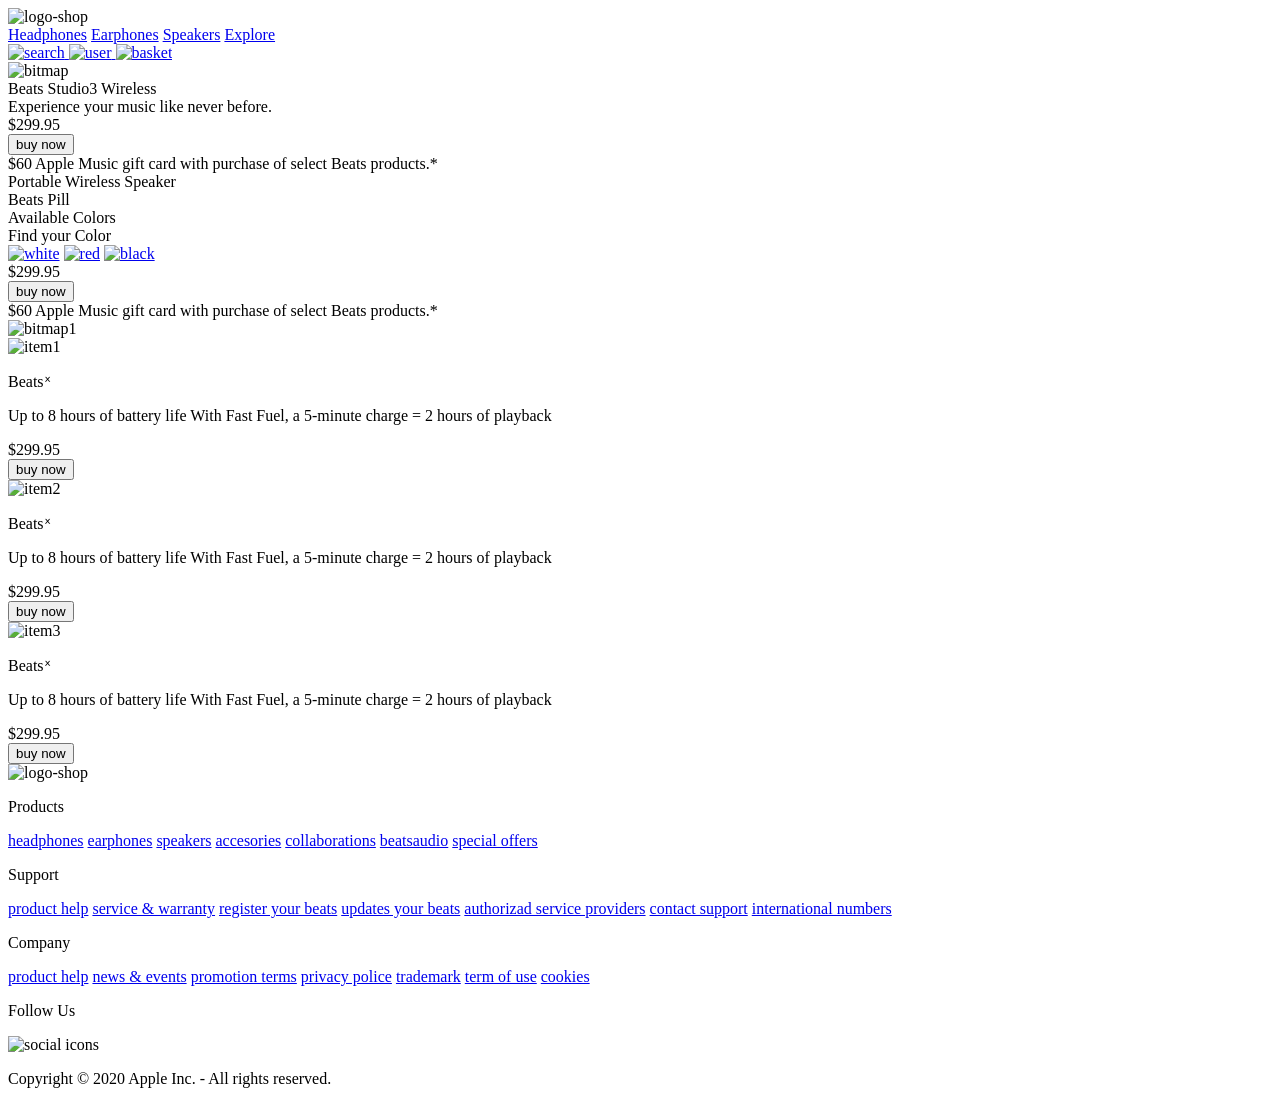
==== index.html @ cea4bf74 "done homework12" ====
<html>
<head>
<meta charset="UTF-8">
<title>Shop</title>
<link rel="stylesheet" href="/Users/nyushon/hmwrk12/styles.css">
<link href="https://fonts.googleapis.com/css?family=Roboto:300,400&display=swap" rel="stylesheet">
</head>   
<meta charset="">
<body>
    <div class="container">
        <!-- Navigation -->
        <div class="nav">
            <div class="logo">
                <img src="/Users/nyushon/hmwrk12/images/logo.svg" alt="logo-shop">
                
            </div>
            <div class="nav-list">
                <a href="#" class="nav-link link">Headphones</a>
                <a href="#" class="nav-link link">Earphones</a>
                <a href="#" class="nav-link link">Speakers</a>
                <a href="#" class="nav-link link">Explore</a>
            </div>
            <div class="buttons-icon">
                <a href="#" class="nav-icon link">
                    <img src="/Users/nyushon/hmwrk12/images/search.svg" alt="search">
                </a>
                <a href="#" class="nav-icon link">
                    <img src="/Users/nyushon/hmwrk12/images/basket.svg" alt="user">
                </a>
                <a href="#" class="nav-icon link">
                    <img src="/Users/nyushon/hmwrk12/images/user.svg" alt="basket">
                </a>
            </div>
        </div>
        
            <!-- Banner -->
            <div class="banner">
                <div class="wrapper">
                    <div class="banner-picture">
                        <img src="/Users/nyushon/hmwrk12/images/Bitmap.png" alt="bitmap">
                    </div>
                    <div class="info">
                        <div class="subtitle">Beats Studio3 Wireless</div>
                        <div class="title">Experience your music like never before.</div>
                        <div class="action-box">
                            <div class="price">$299.95</div>
                            <button class="button">buy now</button>
                        </div>
                        <div class="extra-text">$60 Apple Music gift card with purchase of select Beats products.*</div>
                    </div>
                </div>
            </div>
            <main class="content">
            <!-- Banner 2 -->
            <div class="banner_white">


                <div class="white-wrapper">
                    <div class="info-white">
                        <div class="subtitle subtitle_white">Portable Wireless Speaker</div>
                        <div class="white-title">Beats Pill</div>
                        <div class="desc">Available Colors</div>
                        <div class="subtitle_white subtitle_white_colors">Find your Color</div>
                        <div class="colors">
                            <a href="#" class="color"><img src="/Users/nyushon/hmwrk12/images/Oval.png" alt="white"></a>
                            <a href="#" class="color"><img src="/Users/nyushon/hmwrk12/images/Oval Copy.svg" alt="red"></a>
                            <a href="#" class="color"><img src="/Users/nyushon/hmwrk12/images/Oval Copy 2.svg" alt="black"></a>
                        </div>
                        <div class="action-box">
                            <div class="price price_white">$299.95</div>
                            <button class="button button_white">buy now</button>
                        </div>
                        <div class="extra-text extra-text_white">$60 Apple Music gift card with purchase of select Beats products.*</div>
                    </div>
                    <div class="white-pic">
                        <img src="/Users/nyushon/hmwrk12/images/Bitmap1.png" alt="bitmap1">
                    </div>
            

                </div>
            </div>
            <!-- Items -->
            <div class="items">

                <div class="item">
                    <div class="item__image_one">
                        <img src="/Users/nyushon/hmwrk12/images/item1.png" alt="item1">
                    </div>
                    <div class=item__description>
                        <p class="item__title">Beatsˣ</p>
                        <p class="item__text">Up to 8 hours of battery life
                            With Fast Fuel, a 5-minute charge = 2 hours of playback</p>
                        <div class="action-box action-box__gold">
                            <div class="price price_gold">$299.95</div>
                            <button class="button button__gold">buy now</button>
                        </div>
                    </div>  
                </div>
                <div class="item">
                    <div class="item__image_two">
                        <img src="/Users/nyushon/hmwrk12/images/item2.png" alt="item2">
                    </div>
                    <div class=item__description>
                        <p class="item__title">Beatsˣ</p>
                        <p class="item__text">Up to 8 hours of battery life
                            With Fast Fuel, a 5-minute charge = 2 hours of playback</p>
                        <div class="action-box action-box__gold">
                            <div class="price price_gold">$299.95</div>
                            <button class="button button__gold">buy now</button>
                        </div>
                    </div>  
                </div>
                <div class="item">
                    <div class="item__image_three">
                        <img src="/Users/nyushon/hmwrk12/images/item3.png" alt="item3">
                    </div>
                    <div class=item__description>
                        <p class="item__title">Beatsˣ</p>
                        <p class="item__text">Up to 8 hours of battery life
                            With Fast Fuel, a 5-minute charge = 2 hours of playback</p>
                        <div class="action-box action-box__gold">
                            <div class="price price_gold">$299.95</div>
                            <button class="button button__gold">buy now</button>
                        </div>
                    </div>  
                </div>




            </div>  
            </main>
            <footer class="banner banner__footer">
                <div class="footer__box">
                    <div class="logo logo__footer">
                        <img src="/Users/nyushon/hmwrk12/images/logo.svg" alt="logo-shop">
                    </div>
                    <div class="links">
                        <div class="products">
                            <p class="link-name">Products</p>
                            <a href="#" class="link">headphones</a>
                            <a href="#" class="link">earphones</a>
                            <a href="#" class="link">speakers</a>
                            <a href="#" class="link">accesories</a>
                            <a href="#" class="link">collaborations</a>
                            <a href="#" class="link">beatsaudio</a>
                            <a href="#" class="link">special offers</a>
                        </div>
                        <div class="products">
                            <p class="link-name">Support</p>
                            <a href="#" class="link">product help</a>
                            <a href="#" class="link">service & warranty</a>
                            <a href="#" class="link">register your beats</a>
                            <a href="#" class="link">updates your beats</a>
                            <a href="#" class="link">authorizad service providers</a>
                            <a href="#" class="link">contact support</a>
                            <a href="#" class="link">international numbers</a>
                        </div>
                        <div class="products">
                            <p class="link-name">Company</p>
                            <a href="#" class="link">product help</a>
                            <a href="#" class="link">news & events</a>
                            <a href="#" class="link">promotion terms</a>
                            <a href="#" class="link">privacy police</a>
                            <a href="#" class="link">trademark</a>
                            <a href="#" class="link">term of use</a>
                            <a href="#" class="link">cookies</a>
                        </div>
                        <div class="products">
                            <p class="link-name">Follow Us</p>
                            <img class="socil-pic" src="/Users/nyushon/hmwrk12/images/socialic.png" alt="social icons">
                        </div>
                    </div>   



                </div>
                <p class="footer__copyright">Copyright &copy; 2020 Apple Inc. - All rights reserved.</p>



            </footer>






    </div>



</body>




</html>
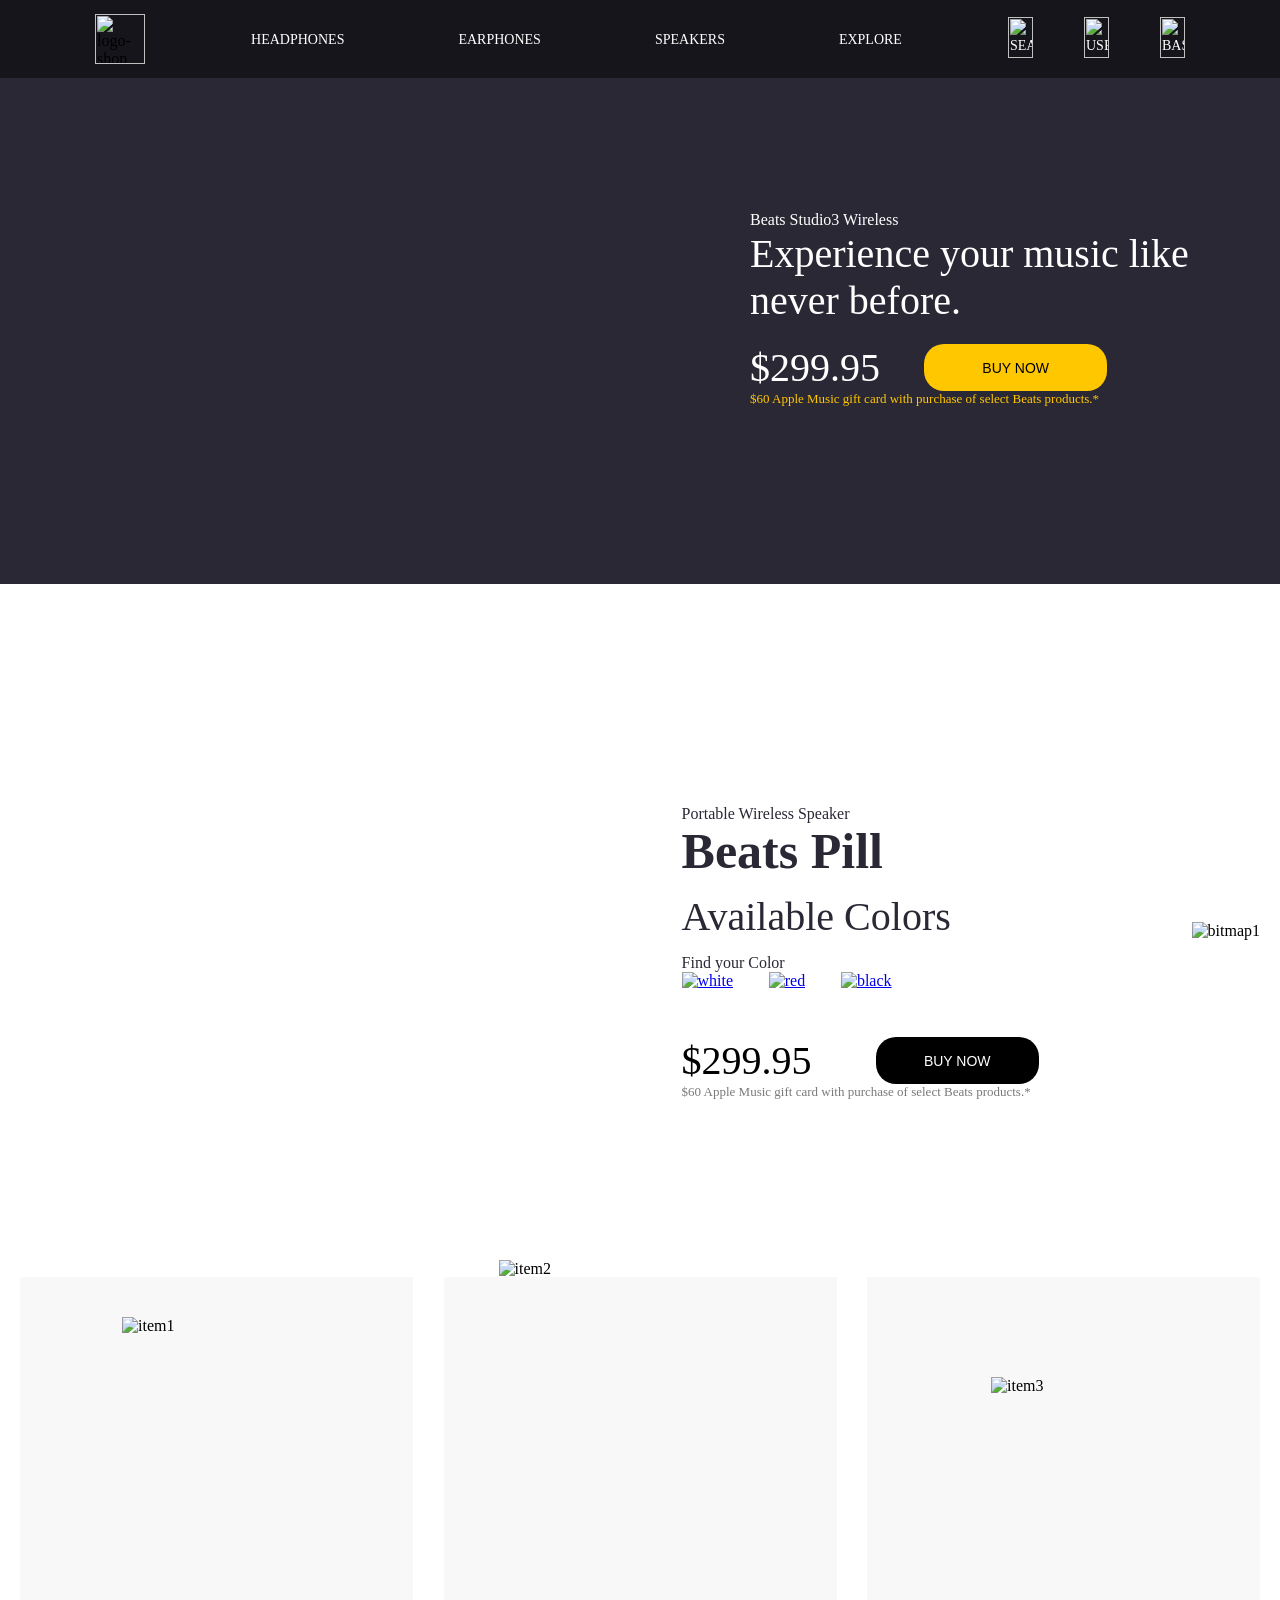
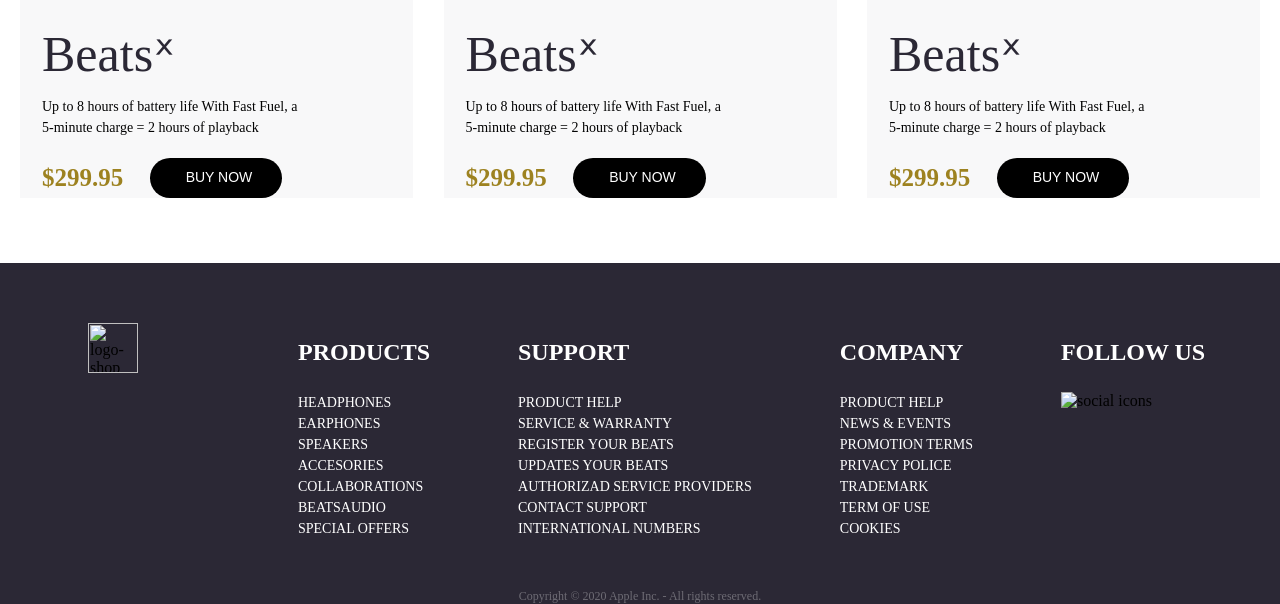
==== commit 9b76b7fa: "Update index.html" ====
--- a/index.html
+++ b/index.html
@@ -2,7 +2,7 @@
 <head>
 <meta charset="UTF-8">
 <title>Shop</title>
-<link rel="stylesheet" href="/Users/nyushon/hmwrk12/styles.css">
+<link rel="stylesheet" href="styles.css">
 <link href="https://fonts.googleapis.com/css?family=Roboto:300,400&display=swap" rel="stylesheet">
 </head>   
 <meta charset="">
--- a/styles.css
+++ b/styles.css
@@ -0,0 +1,318 @@
+body {
+    margin:0px;
+    padding:0px;
+    font-family: Roboto;
+    width: 100%;
+}
+.logo-shop {
+    outline: 1px solid red;
+}
+.content {
+    margin: 0 auto;
+    max-width:1240px;
+
+}
+/* Navigation */
+.nav {
+    padding: 14px 95px 14px 95px;
+    box-sizing: border-box;
+    display:flex;
+    align-items:center;
+    justify-content: space-between;
+    position:fixed;
+    width:100%;
+    background-color:rgba(0, 0, 0, .47);
+    z-index:1;
+}
+.logo {
+    width:50px;
+    height:50px;
+    display:inline-block;
+}
+.logo img {
+    width: 100%;
+    height: auto;
+}
+.link {
+    text-decoration: none;
+}
+
+.nav-link {
+    text-transform: uppercase;
+    margin-right:110px;
+    color:#fff;
+}
+.nav-link:last-child{
+    margin-right: 0;
+}
+.nav-icon {
+    width: 25px;
+    height: 25 px;
+    display:inline-block;
+    margin-right:47px;
+}
+.nav-icon:last-child {
+    margin-right: 0;
+}
+.nav-icon img {
+    width:100%;
+    height: auto;
+}
+
+/* Banner */
+.banner {
+    background-color:#2B2835;
+    
+}
+.wrapper{
+    display: flex;
+    align-items: center;
+    justify-content:flex-end;
+    position:relative;
+    margin: 0 auto;
+    max-width:1240px;
+    
+    
+}
+.banner-picture {
+    position: absolute;
+    top:0;
+    left:-110px;
+}
+.info {
+    padding:210px 0 177px;
+    max-width: 510px;
+    width:100%;
+    
+}
+.subtitle {
+    font-size:16px;
+    color: white;
+    font-style: normal;
+    font-weight: 500;
+    font-size: 16px;
+    line-height: 20px;
+
+}
+.action-box {
+    display: flex;
+    justify-content: space-between;
+    margin-top: 20px;
+    width:70%;
+}
+.title, .price{
+    font-size:40px;
+    color:white;
+}
+.button {
+    padding: 12px 58px;
+    cursor:pointer;
+    border:none;
+    outline:none;
+    border-radius: 20px;
+    font-size:14px;
+    color:black;
+    background-color: #FFC700;
+    text-transform:uppercase;
+}
+.extra-text {
+    font-size: 13px;
+    color:  #FFC700;
+}
+/* Banner white */
+.white-wrapper {
+    display: flex;
+    align-items: center;
+    justify-content:flex-end;
+    
+}
+.subtitle_white {
+    font-weight: normal;
+    color:#2B2835;
+    margin-top:10px;
+
+}
+
+
+.white-title {
+    font-style: normal;
+    font-weight: bold;
+    font-size: 50px;
+    line-height: 55px;
+    /* identical to box height, or 110% */
+    color: #2B2835;
+}
+.white-title::after {
+    content:url("/Users/nyushon/hmwrk12/images/+.svg");
+    position: absolute;
+    top: 850px;
+    left: 307px;
+
+}
+.desc{
+    font-style: normal;
+    font-weight: normal;
+    font-size: 40px;
+    line-height: 55px;
+    color: #2B2835;
+    margin-top:10px;
+}
+.desc::after {
+
+}
+.colors{
+    display:flex;
+    justify-content:space-between;
+    margin-right:300px;
+    height:45px;
+}
+
+.color:hover{
+    border: 3px solid grey;
+    width:36px;
+    height:36px;
+    border-radius:50px;
+
+
+
+}
+.price_white {
+    color:black;
+}
+.button_white {
+    color:white;
+    background-color: black;
+    padding: 12px 48px;
+}
+.extra-text_white {
+    color:black;
+    mix-blend-mode: normal;
+    opacity: 0.52;
+}
+.info-white {
+    padding:210px 0 177px;
+    max-width: 510px;
+    width:100%;
+}
+
+/* items */
+.items {
+    display:flex;
+    justify-content: space-between;
+    
+
+}
+.item {
+    background-color: #F8F8F9;
+    width: 393px;
+    position: relative;
+    
+}
+.action-box__gold {
+    width:90%;
+    align-items:center;
+}
+.price_gold {
+    font-weight: 600;
+    font-size: 25px;
+    line-height: 30px;
+    color: #9D8220;
+}
+.button__gold {
+    padding: 11px 30px 13px 36px;
+    background-color: black;
+    color:white;
+}
+.item__title {
+    font-weight: 500;
+    font-size: 50px;
+    line-height: 55px;
+    color: #2B2835;
+    margin-bottom: 10px;
+
+}
+.item__text {
+    font-style: normal;
+    font-weight: normal;
+    font-size: 14px;
+    line-height: 21px;
+    color: #030303;
+}
+.item__image_one{
+    left: 102px;
+    top:40px;
+    right:62px;
+    position: absolute;
+}
+.item__image_two{
+    left: 55px;
+    /* bottom: 150px; */
+    top: -17px;
+    right: 40px;
+    /* z-index: 2; */
+    position: absolute;
+}
+.item__image_three {
+    left:124px;
+    top:100px;
+    position: absolute;
+}
+.item__description {
+    margin-left: 22px;
+    max-width: 267px;
+    width: 100%;
+    z-index: 10;
+    margin-top: 350px;
+
+}
+.banner__footer {
+    margin-top:65px;
+}
+.footer__box {
+    display:flex;
+}
+.logo__footer {
+    padding: 60px 0px 0px 88px;
+}
+.links{
+    display: flex;
+    justify-content: space-between;
+    padding: 50px 0px 0px 160px;
+}
+.products{
+    display: flex;
+    flex-direction: column;
+    margin-right: 88px;
+}
+.link {
+    color: white;
+    font-size: 14px;
+    line-height: 21px;
+    text-transform: uppercase;
+
+}
+.link-name{
+    text-transform: uppercase;
+    font-weight: 600;
+    font-size: 24px;
+    line-height: 31px;
+    color:white;
+}
+.products:last-child {
+    margin-right: 0;
+
+}
+.footer__copyright {
+    font-style: normal;
+    font-weight: 500;
+    font-size: 12px;
+    line-height: 15px;
+    color: #FFFFFF;
+    mix-blend-mode: normal;
+    opacity: 0.31;
+    display: flex;
+    margin: 0;
+    justify-content: center;
+    padding-top: 50px;
+    
+}
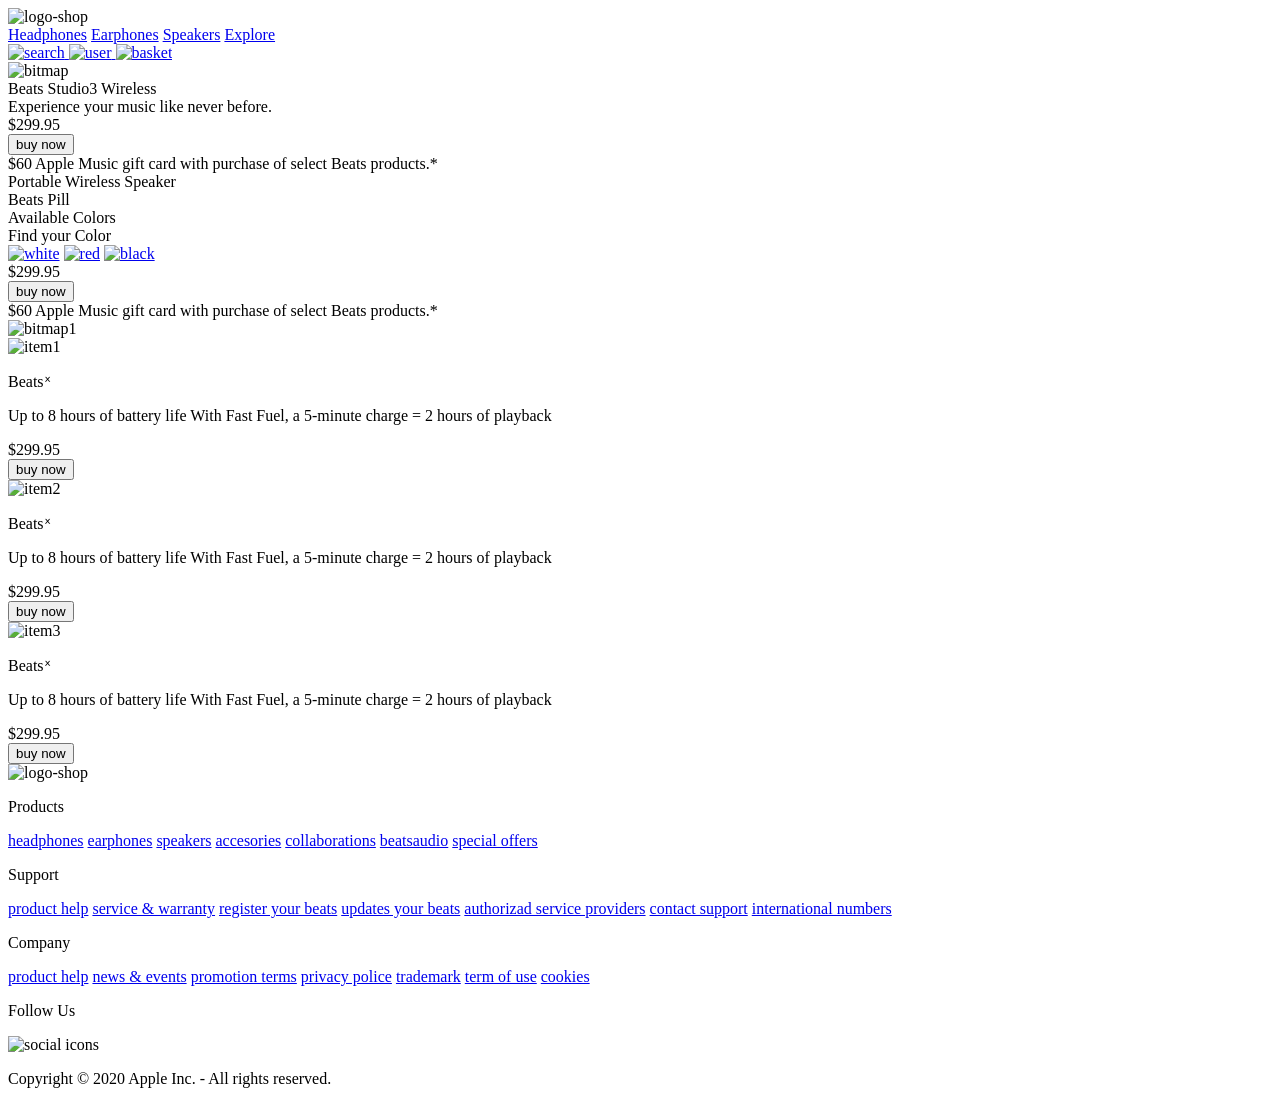
==== commit 057a6884: "fix css2" ====
--- a/index.html
+++ b/index.html
@@ -2,7 +2,7 @@
 <head>
 <meta charset="UTF-8">
 <title>Shop</title>
-<link rel="stylesheet" href="styles.css">
+<link rel="stylesheet" href="beeinternshmwrk/styles.css">
 <link href="https://fonts.googleapis.com/css?family=Roboto:300,400&display=swap" rel="stylesheet">
 </head>   
 <meta charset="">
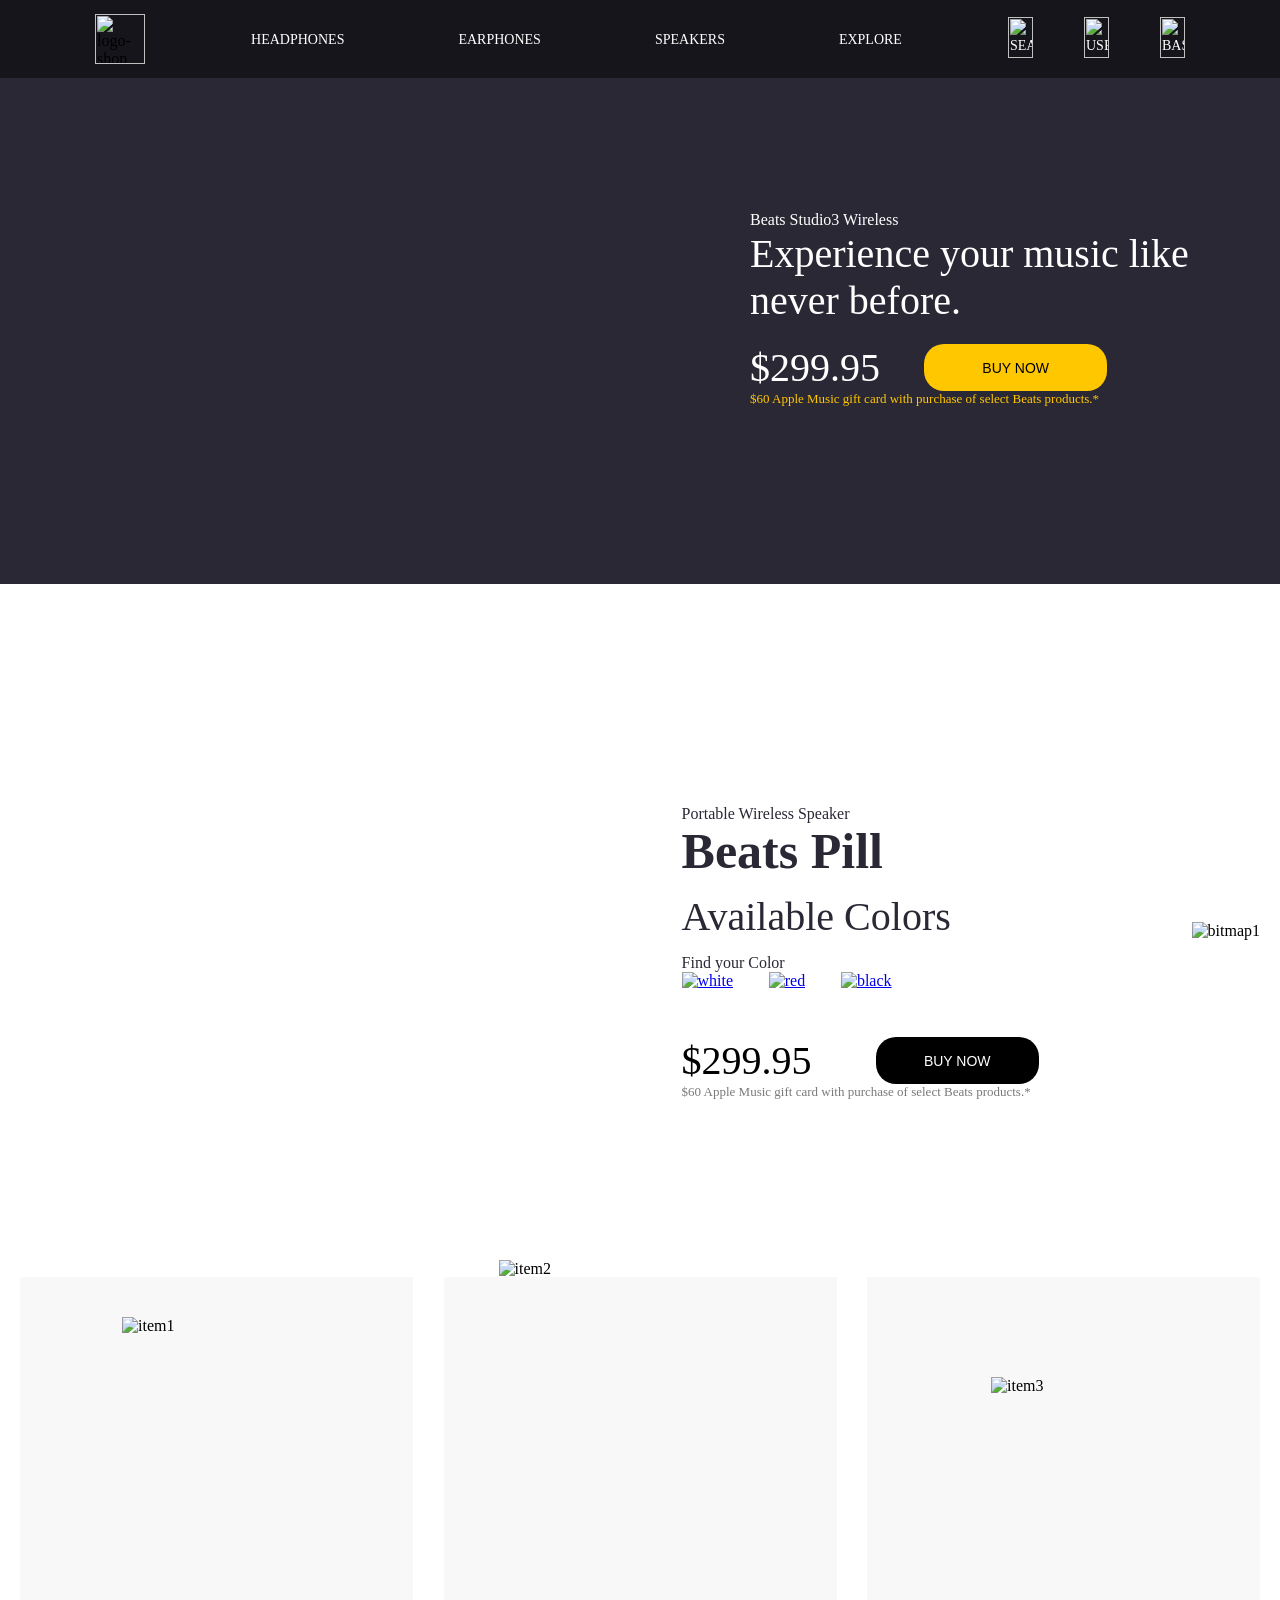
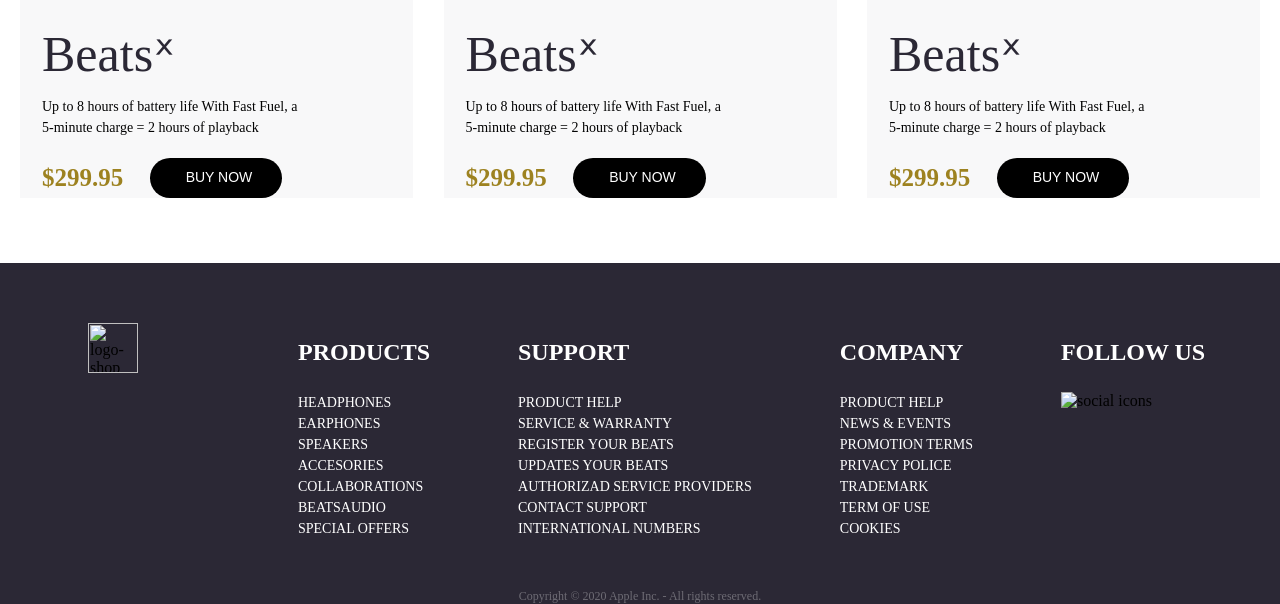
==== commit 92471d13: "Revert "fix css2" This reverts commit 057a6884864e259c227bd104a5cc4c3e5396edbc." ====
--- a/index.html
+++ b/index.html
@@ -2,7 +2,7 @@
 <head>
 <meta charset="UTF-8">
 <title>Shop</title>
-<link rel="stylesheet" href="beeinternshmwrk/styles.css">
+<link rel="stylesheet" href="styles.css">
 <link href="https://fonts.googleapis.com/css?family=Roboto:300,400&display=swap" rel="stylesheet">
 </head>   
 <meta charset="">
--- a/styles.css
+++ b/styles.css
@@ -0,0 +1,318 @@
+body {
+    margin:0px;
+    padding:0px;
+    font-family: Roboto;
+    width: 100%;
+}
+.logo-shop {
+    outline: 1px solid red;
+}
+.content {
+    margin: 0 auto;
+    max-width:1240px;
+
+}
+/* Navigation */
+.nav {
+    padding: 14px 95px 14px 95px;
+    box-sizing: border-box;
+    display:flex;
+    align-items:center;
+    justify-content: space-between;
+    position:fixed;
+    width:100%;
+    background-color:rgba(0, 0, 0, .47);
+    z-index:1;
+}
+.logo {
+    width:50px;
+    height:50px;
+    display:inline-block;
+}
+.logo img {
+    width: 100%;
+    height: auto;
+}
+.link {
+    text-decoration: none;
+}
+
+.nav-link {
+    text-transform: uppercase;
+    margin-right:110px;
+    color:#fff;
+}
+.nav-link:last-child{
+    margin-right: 0;
+}
+.nav-icon {
+    width: 25px;
+    height: 25 px;
+    display:inline-block;
+    margin-right:47px;
+}
+.nav-icon:last-child {
+    margin-right: 0;
+}
+.nav-icon img {
+    width:100%;
+    height: auto;
+}
+
+/* Banner */
+.banner {
+    background-color:#2B2835;
+    
+}
+.wrapper{
+    display: flex;
+    align-items: center;
+    justify-content:flex-end;
+    position:relative;
+    margin: 0 auto;
+    max-width:1240px;
+    
+    
+}
+.banner-picture {
+    position: absolute;
+    top:0;
+    left:-110px;
+}
+.info {
+    padding:210px 0 177px;
+    max-width: 510px;
+    width:100%;
+    
+}
+.subtitle {
+    font-size:16px;
+    color: white;
+    font-style: normal;
+    font-weight: 500;
+    font-size: 16px;
+    line-height: 20px;
+
+}
+.action-box {
+    display: flex;
+    justify-content: space-between;
+    margin-top: 20px;
+    width:70%;
+}
+.title, .price{
+    font-size:40px;
+    color:white;
+}
+.button {
+    padding: 12px 58px;
+    cursor:pointer;
+    border:none;
+    outline:none;
+    border-radius: 20px;
+    font-size:14px;
+    color:black;
+    background-color: #FFC700;
+    text-transform:uppercase;
+}
+.extra-text {
+    font-size: 13px;
+    color:  #FFC700;
+}
+/* Banner white */
+.white-wrapper {
+    display: flex;
+    align-items: center;
+    justify-content:flex-end;
+    
+}
+.subtitle_white {
+    font-weight: normal;
+    color:#2B2835;
+    margin-top:10px;
+
+}
+
+
+.white-title {
+    font-style: normal;
+    font-weight: bold;
+    font-size: 50px;
+    line-height: 55px;
+    /* identical to box height, or 110% */
+    color: #2B2835;
+}
+.white-title::after {
+    content:url("/Users/nyushon/hmwrk12/images/+.svg");
+    position: absolute;
+    top: 850px;
+    left: 307px;
+
+}
+.desc{
+    font-style: normal;
+    font-weight: normal;
+    font-size: 40px;
+    line-height: 55px;
+    color: #2B2835;
+    margin-top:10px;
+}
+.desc::after {
+
+}
+.colors{
+    display:flex;
+    justify-content:space-between;
+    margin-right:300px;
+    height:45px;
+}
+
+.color:hover{
+    border: 3px solid grey;
+    width:36px;
+    height:36px;
+    border-radius:50px;
+
+
+
+}
+.price_white {
+    color:black;
+}
+.button_white {
+    color:white;
+    background-color: black;
+    padding: 12px 48px;
+}
+.extra-text_white {
+    color:black;
+    mix-blend-mode: normal;
+    opacity: 0.52;
+}
+.info-white {
+    padding:210px 0 177px;
+    max-width: 510px;
+    width:100%;
+}
+
+/* items */
+.items {
+    display:flex;
+    justify-content: space-between;
+    
+
+}
+.item {
+    background-color: #F8F8F9;
+    width: 393px;
+    position: relative;
+    
+}
+.action-box__gold {
+    width:90%;
+    align-items:center;
+}
+.price_gold {
+    font-weight: 600;
+    font-size: 25px;
+    line-height: 30px;
+    color: #9D8220;
+}
+.button__gold {
+    padding: 11px 30px 13px 36px;
+    background-color: black;
+    color:white;
+}
+.item__title {
+    font-weight: 500;
+    font-size: 50px;
+    line-height: 55px;
+    color: #2B2835;
+    margin-bottom: 10px;
+
+}
+.item__text {
+    font-style: normal;
+    font-weight: normal;
+    font-size: 14px;
+    line-height: 21px;
+    color: #030303;
+}
+.item__image_one{
+    left: 102px;
+    top:40px;
+    right:62px;
+    position: absolute;
+}
+.item__image_two{
+    left: 55px;
+    /* bottom: 150px; */
+    top: -17px;
+    right: 40px;
+    /* z-index: 2; */
+    position: absolute;
+}
+.item__image_three {
+    left:124px;
+    top:100px;
+    position: absolute;
+}
+.item__description {
+    margin-left: 22px;
+    max-width: 267px;
+    width: 100%;
+    z-index: 10;
+    margin-top: 350px;
+
+}
+.banner__footer {
+    margin-top:65px;
+}
+.footer__box {
+    display:flex;
+}
+.logo__footer {
+    padding: 60px 0px 0px 88px;
+}
+.links{
+    display: flex;
+    justify-content: space-between;
+    padding: 50px 0px 0px 160px;
+}
+.products{
+    display: flex;
+    flex-direction: column;
+    margin-right: 88px;
+}
+.link {
+    color: white;
+    font-size: 14px;
+    line-height: 21px;
+    text-transform: uppercase;
+
+}
+.link-name{
+    text-transform: uppercase;
+    font-weight: 600;
+    font-size: 24px;
+    line-height: 31px;
+    color:white;
+}
+.products:last-child {
+    margin-right: 0;
+
+}
+.footer__copyright {
+    font-style: normal;
+    font-weight: 500;
+    font-size: 12px;
+    line-height: 15px;
+    color: #FFFFFF;
+    mix-blend-mode: normal;
+    opacity: 0.31;
+    display: flex;
+    margin: 0;
+    justify-content: center;
+    padding-top: 50px;
+    
+}
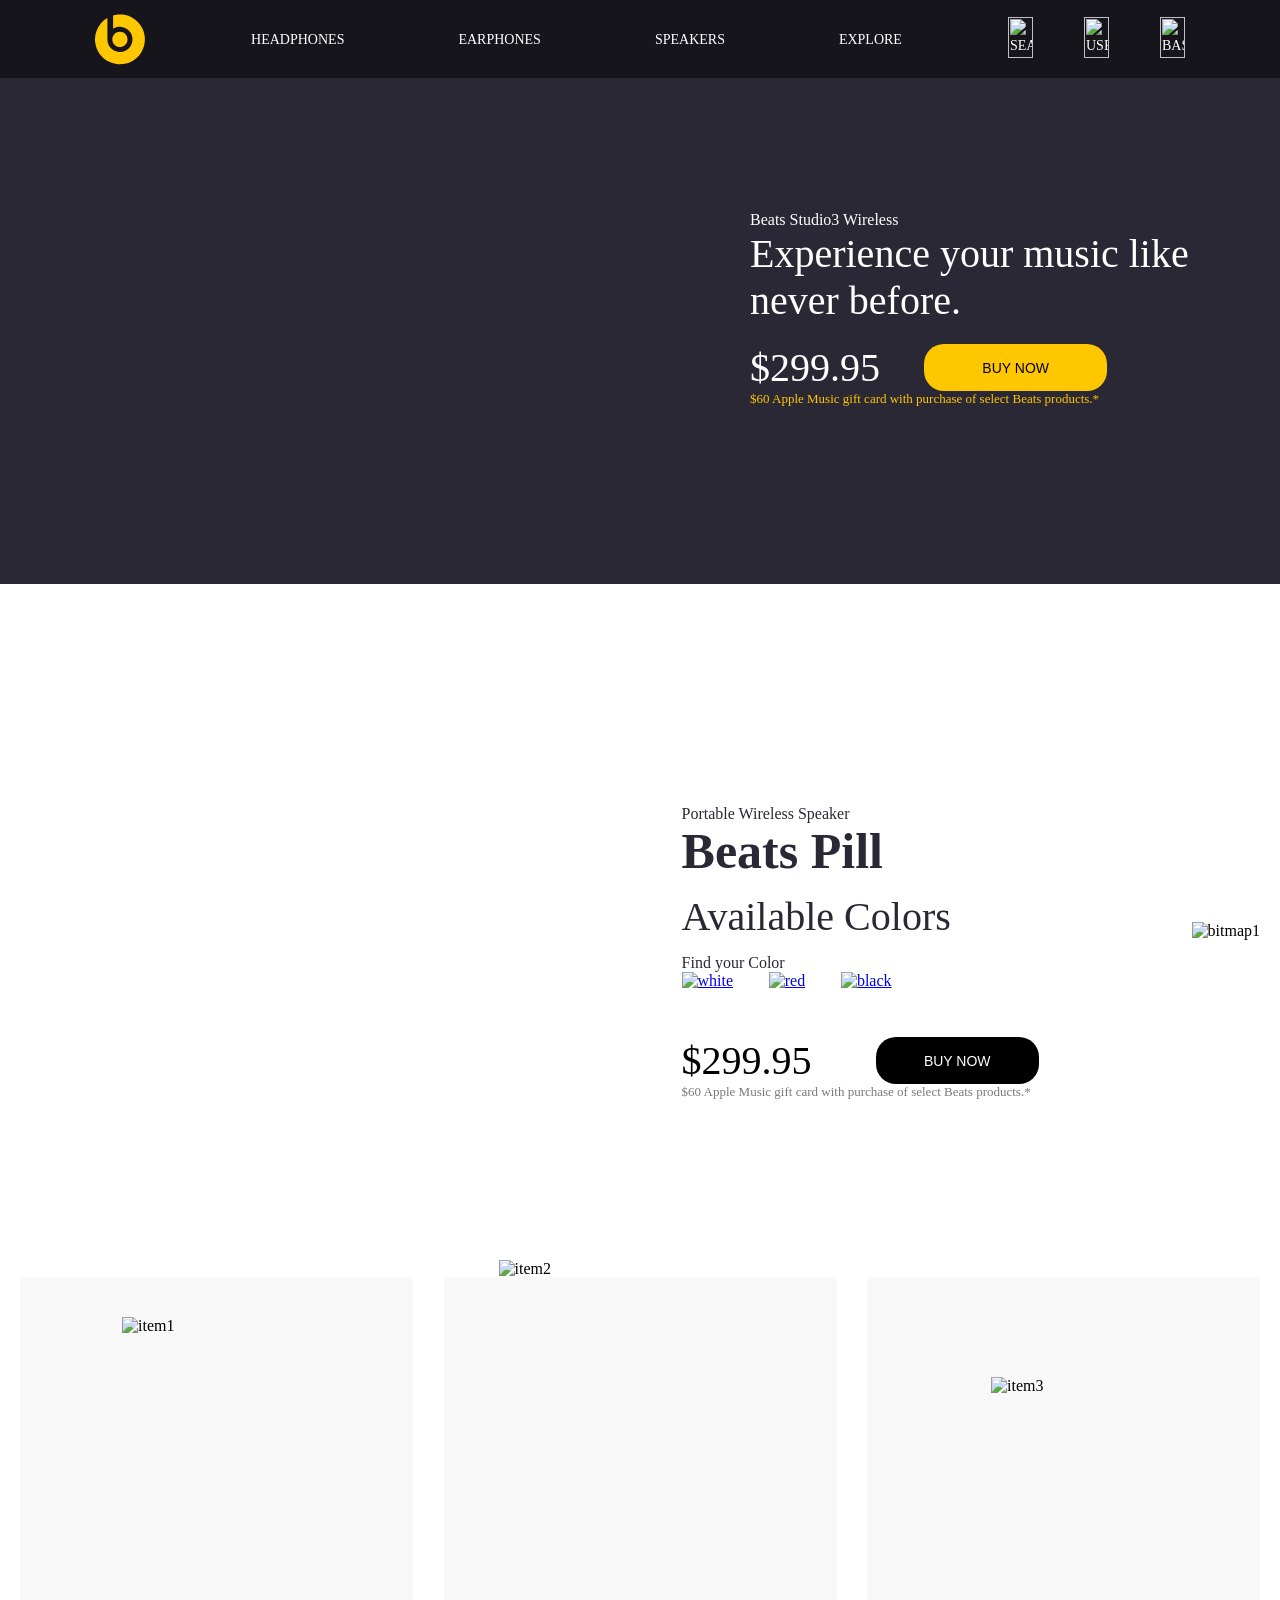
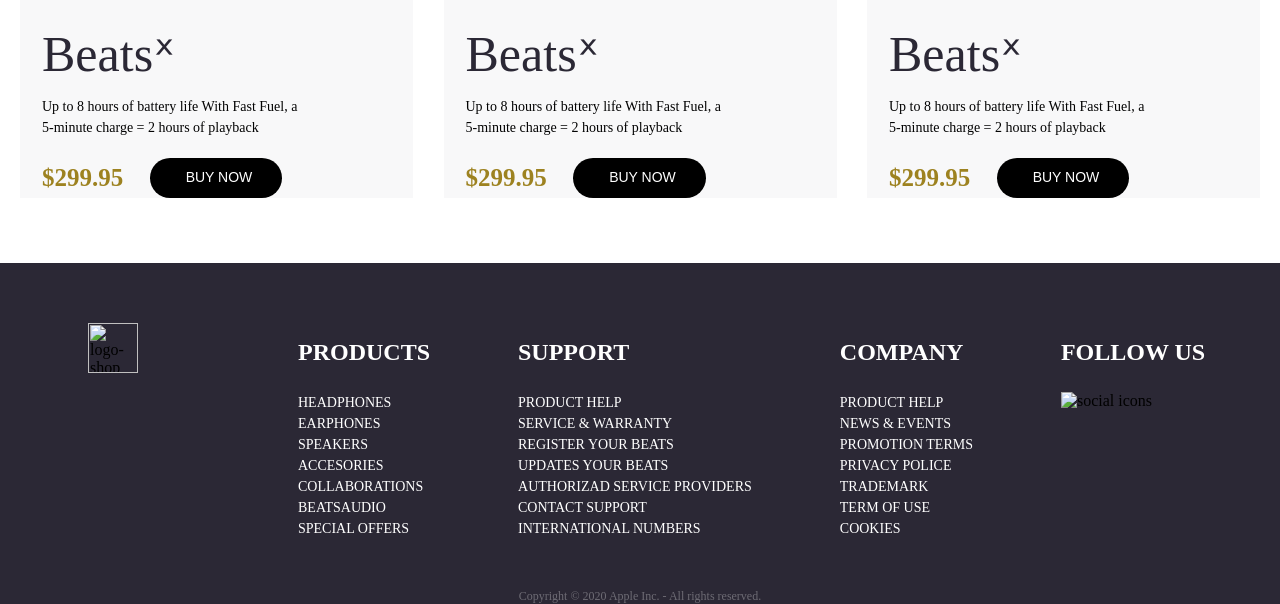
==== commit 1c9cb443: "test css2" ====
--- a/index.html
+++ b/index.html
@@ -11,7 +11,7 @@
         <!-- Navigation -->
         <div class="nav">
             <div class="logo">
-                <img src="/Users/nyushon/hmwrk12/images/logo.svg" alt="logo-shop">
+                <img src="images/logo.svg" alt="logo-shop">
                 
             </div>
             <div class="nav-list">
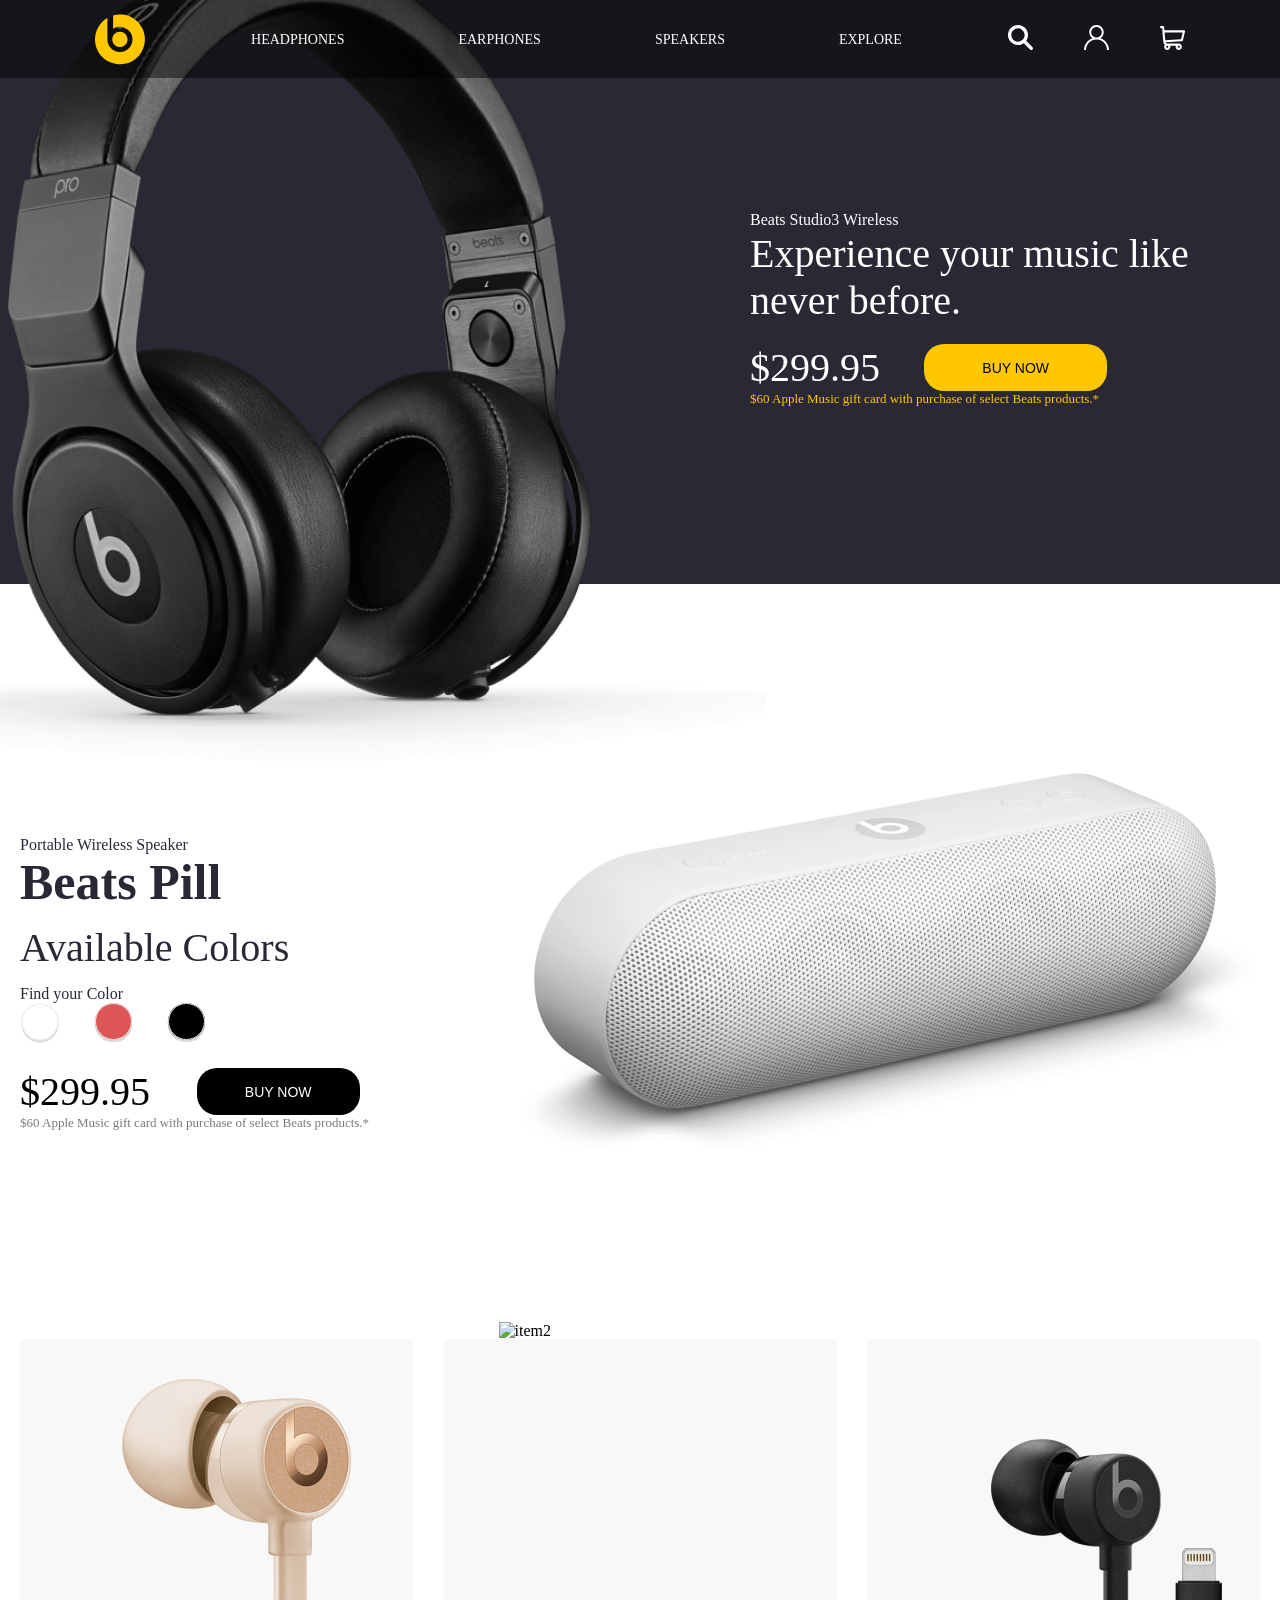
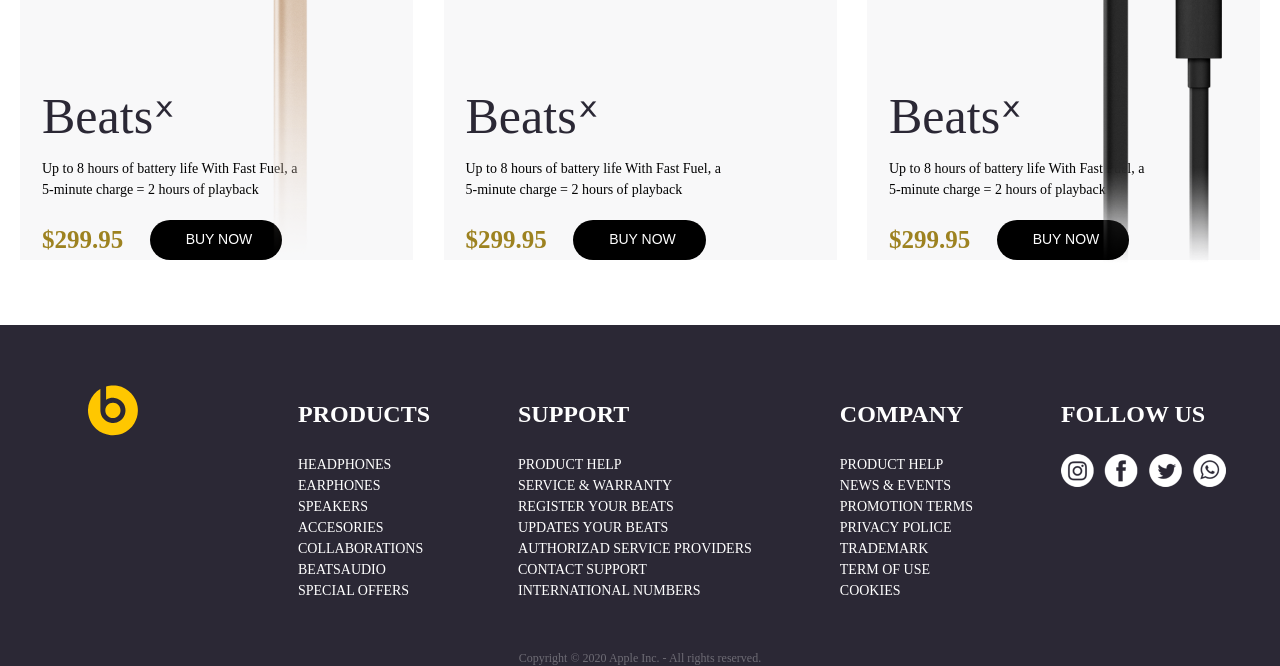
==== commit 2605f4ca: "final fix css3" ====
--- a/index.html
+++ b/index.html
@@ -22,13 +22,13 @@
             </div>
             <div class="buttons-icon">
                 <a href="#" class="nav-icon link">
-                    <img src="/Users/nyushon/hmwrk12/images/search.svg" alt="search">
+                    <img src="images/search.svg" alt="search">
                 </a>
                 <a href="#" class="nav-icon link">
-                    <img src="/Users/nyushon/hmwrk12/images/basket.svg" alt="user">
+                    <img src="images/basket.svg" alt="user">
                 </a>
                 <a href="#" class="nav-icon link">
-                    <img src="/Users/nyushon/hmwrk12/images/user.svg" alt="basket">
+                    <img src="images/user.svg" alt="basket">
                 </a>
             </div>
         </div>
@@ -37,7 +37,7 @@
             <div class="banner">
                 <div class="wrapper">
                     <div class="banner-picture">
-                        <img src="/Users/nyushon/hmwrk12/images/Bitmap.png" alt="bitmap">
+                        <img src="images/Bitmap.png" alt="bitmap">
                     </div>
                     <div class="info">
                         <div class="subtitle">Beats Studio3 Wireless</div>
@@ -62,9 +62,9 @@
                         <div class="desc">Available Colors</div>
                         <div class="subtitle_white subtitle_white_colors">Find your Color</div>
                         <div class="colors">
-                            <a href="#" class="color"><img src="/Users/nyushon/hmwrk12/images/Oval.png" alt="white"></a>
-                            <a href="#" class="color"><img src="/Users/nyushon/hmwrk12/images/Oval Copy.svg" alt="red"></a>
-                            <a href="#" class="color"><img src="/Users/nyushon/hmwrk12/images/Oval Copy 2.svg" alt="black"></a>
+                            <a href="#" class="color"><img src="images/Oval.png" alt="white"></a>
+                            <a href="#" class="color"><img src="images/Oval Copy.svg" alt="red"></a>
+                            <a href="#" class="color"><img src="images/Oval Copy 2.svg" alt="black"></a>
                         </div>
                         <div class="action-box">
                             <div class="price price_white">$299.95</div>
@@ -73,7 +73,7 @@
                         <div class="extra-text extra-text_white">$60 Apple Music gift card with purchase of select Beats products.*</div>
                     </div>
                     <div class="white-pic">
-                        <img src="/Users/nyushon/hmwrk12/images/Bitmap1.png" alt="bitmap1">
+                        <img src="images/Bitmap1.png" alt="bitmap1">
                     </div>
             
 
@@ -84,7 +84,7 @@
 
                 <div class="item">
                     <div class="item__image_one">
-                        <img src="/Users/nyushon/hmwrk12/images/item1.png" alt="item1">
+                        <img src="images/item1.png" alt="item1">
                     </div>
                     <div class=item__description>
                         <p class="item__title">Beatsˣ</p>
@@ -98,7 +98,7 @@
                 </div>
                 <div class="item">
                     <div class="item__image_two">
-                        <img src="/Users/nyushon/hmwrk12/images/item2.png" alt="item2">
+                        <img src="images/item2.png" alt="item2">
                     </div>
                     <div class=item__description>
                         <p class="item__title">Beatsˣ</p>
@@ -112,7 +112,7 @@
                 </div>
                 <div class="item">
                     <div class="item__image_three">
-                        <img src="/Users/nyushon/hmwrk12/images/item3.png" alt="item3">
+                        <img src="images/item3.png" alt="item3">
                     </div>
                     <div class=item__description>
                         <p class="item__title">Beatsˣ</p>
@@ -133,7 +133,7 @@
             <footer class="banner banner__footer">
                 <div class="footer__box">
                     <div class="logo logo__footer">
-                        <img src="/Users/nyushon/hmwrk12/images/logo.svg" alt="logo-shop">
+                        <img src="images/logo.svg" alt="logo-shop">
                     </div>
                     <div class="links">
                         <div class="products">
@@ -168,7 +168,7 @@
                         </div>
                         <div class="products">
                             <p class="link-name">Follow Us</p>
-                            <img class="socil-pic" src="/Users/nyushon/hmwrk12/images/socialic.png" alt="social icons">
+                            <img class="socil-pic" src="images/socialic.png" alt="social icons">
                         </div>
                     </div>   
 
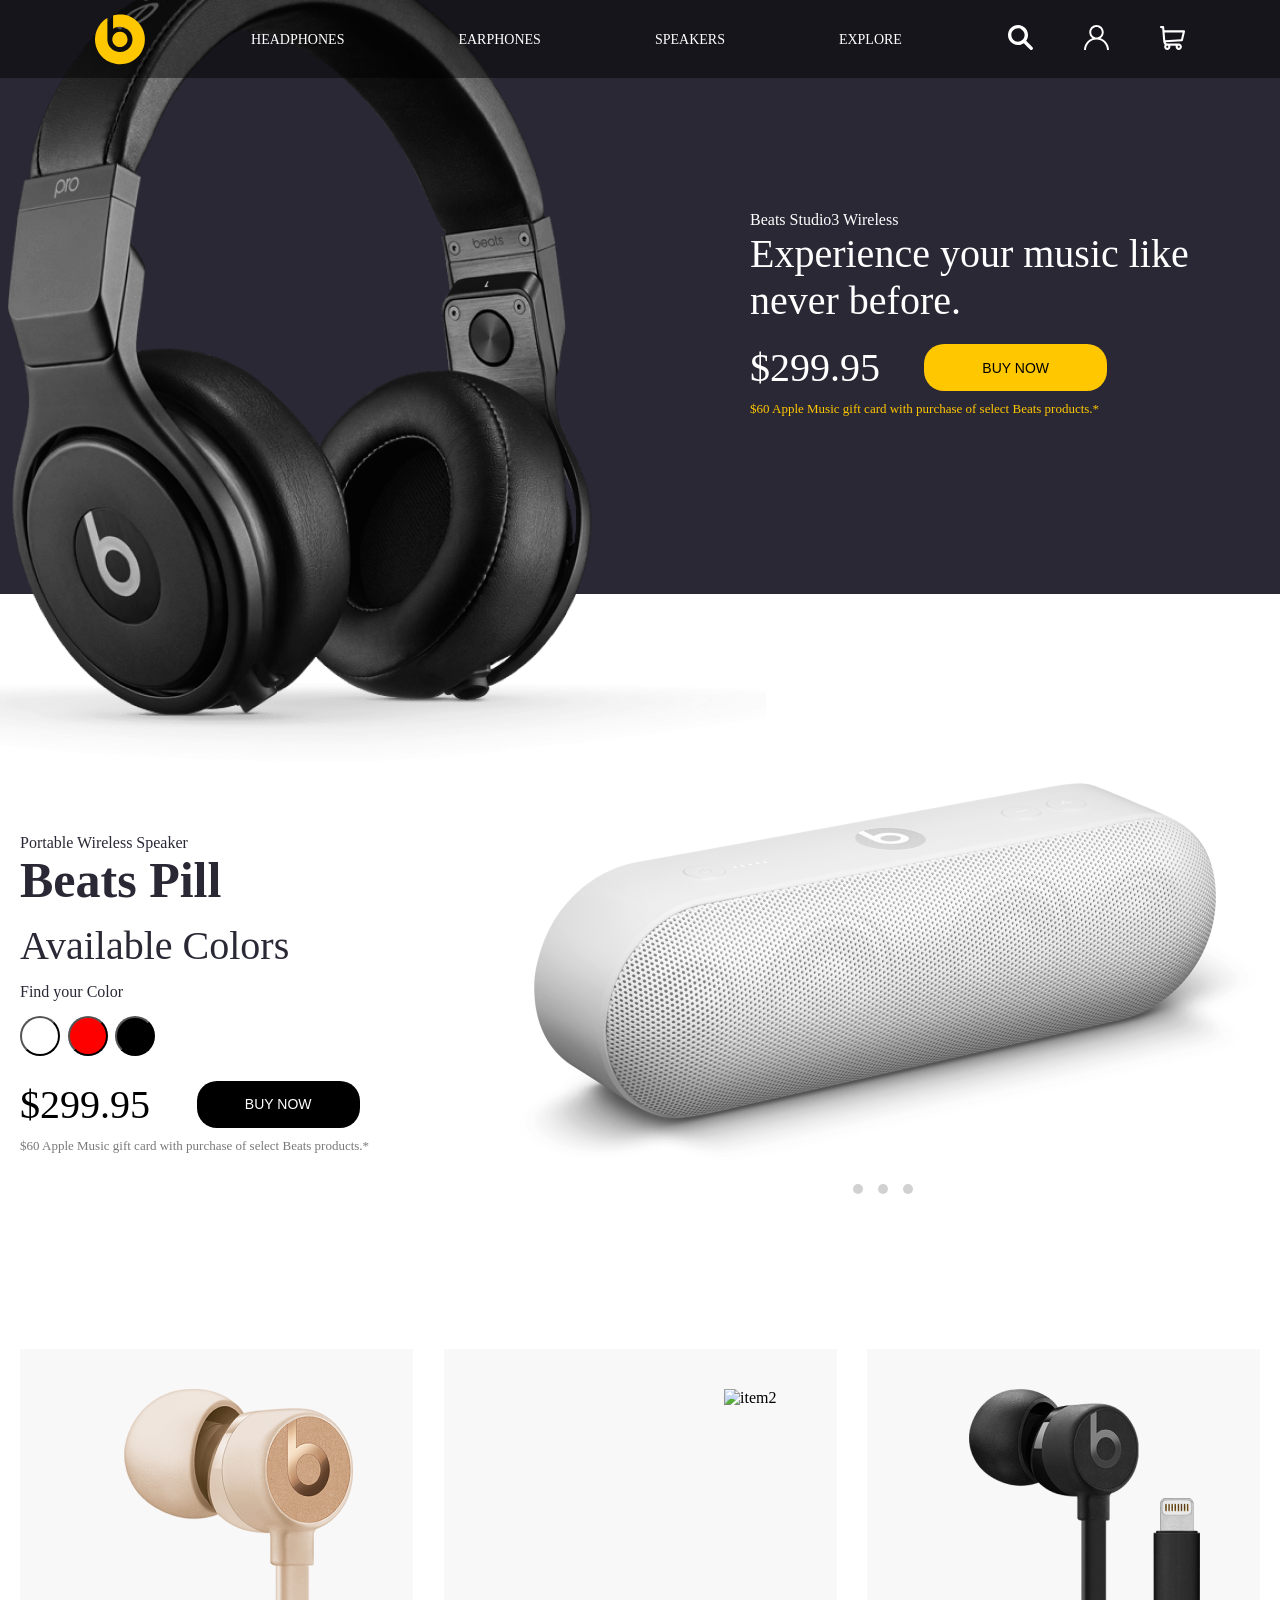
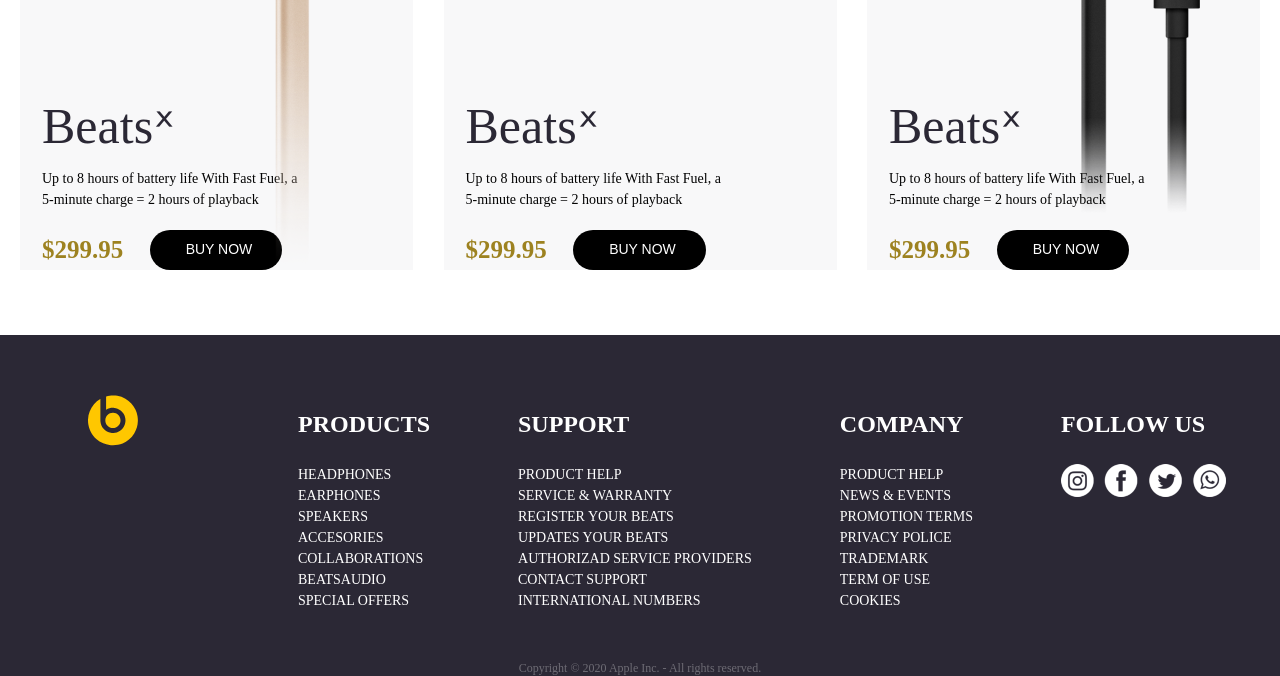
==== commit bdaeb31e: "fix mistakes" ====
--- a/index.html
+++ b/index.html
@@ -62,9 +62,12 @@
                         <div class="desc">Available Colors</div>
                         <div class="subtitle_white subtitle_white_colors">Find your Color</div>
                         <div class="colors">
-                            <a href="#" class="color"><img src="images/Oval.png" alt="white"></a>
+                            <!-- <a href="#" class="color"><img src="images/Oval.png" alt="white"></a>
                             <a href="#" class="color"><img src="images/Oval Copy.svg" alt="red"></a>
-                            <a href="#" class="color"><img src="images/Oval Copy 2.svg" alt="black"></a>
+                            <a href="#" class="color"><img src="images/Oval Copy 2.svg" alt="black"></a> -->
+                            <button class="color__item"></button>
+                            <button class="color__item"></button>
+                            <button class="color__item"></button>
                         </div>
                         <div class="action-box">
                             <div class="price price_white">$299.95</div>
@@ -74,8 +77,13 @@
                     </div>
                     <div class="white-pic">
                         <img src="images/Bitmap1.png" alt="bitmap1">
-                    </div>
-            
+                    
+                        <div class="pseudo_slider">
+                            <div class="pseudo_slider_item"></div>
+                            <div class="pseudo_slider_item"></div>
+                            <div class="pseudo_slider_item"></div>
+                        </div>
+                    </div>
 
                 </div>
             </div>
@@ -83,7 +91,7 @@
             <div class="items">
 
                 <div class="item">
-                    <div class="item__image_one">
+                    <div class="item__image">
                         <img src="images/item1.png" alt="item1">
                     </div>
                     <div class=item__description>
@@ -97,7 +105,7 @@
                     </div>  
                 </div>
                 <div class="item">
-                    <div class="item__image_two">
+                    <div class="item__image">
                         <img src="images/item2.png" alt="item2">
                     </div>
                     <div class=item__description>
@@ -111,7 +119,7 @@
                     </div>  
                 </div>
                 <div class="item">
-                    <div class="item__image_three">
+                    <div class="item__image">
                         <img src="images/item3.png" alt="item3">
                     </div>
                     <div class=item__description>
--- a/styles.css
+++ b/styles.css
@@ -118,6 +118,7 @@
 .extra-text {
     font-size: 13px;
     color:  #FFC700;
+    margin-top:10px
 }
 /* Banner white */
 .white-wrapper {
@@ -157,17 +158,30 @@
     color: #2B2835;
     margin-top:10px;
 }
-.desc::after {
-
-}
+
 .colors{
     display:flex;
     justify-content:space-between;
-    margin-right:300px;
+    margin-right:350px;
     height:45px;
-}
-
-.color:hover{
+    margin-top:15px
+}
+.color__item {
+    width:40px;
+    height:40px;
+    border-radius:50%;
+}
+.color__item:first-child {
+    background-color: white;
+}
+.color__item:nth-of-type(2) {
+    background-color: red;
+}
+.color__item:nth-of-type(3) {
+    background-color: black;
+}
+    
+.color__item:hover{
     border: 3px solid grey;
     width:36px;
     height:36px;
@@ -194,6 +208,30 @@
     max-width: 510px;
     width:100%;
 }
+.white-pic {
+    position: relative;
+}
+.pseudo_slider {
+    display: flex;
+    align-items: center;
+    position: absolute;
+    left: 50%;
+    bottom: 150px;
+    transform: translate(-50%, -50%);
+  }
+  .pseudo_slider_item {
+    width: 10px;
+    height: 10px;
+    background: #d1d1d1;
+    border-radius: 50%;
+    margin-right: 15px;
+  }
+  .pseudo_slider_item:first-child:active {
+    background: #000;
+  }
+  .pseudo_slider_item:last-child {
+    margin-right: 0;
+  }
 
 /* items */
 .items {
@@ -238,24 +276,10 @@
     line-height: 21px;
     color: #030303;
 }
-.item__image_one{
-    left: 102px;
-    top:40px;
-    right:62px;
+.item__image{
     position: absolute;
-}
-.item__image_two{
-    left: 55px;
-    /* bottom: 150px; */
-    top: -17px;
-    right: 40px;
-    /* z-index: 2; */
-    position: absolute;
-}
-.item__image_three {
-    left:124px;
-    top:100px;
-    position: absolute;
+    top: 40px;
+    right: 60px;
 }
 .item__description {
     margin-left: 22px;
